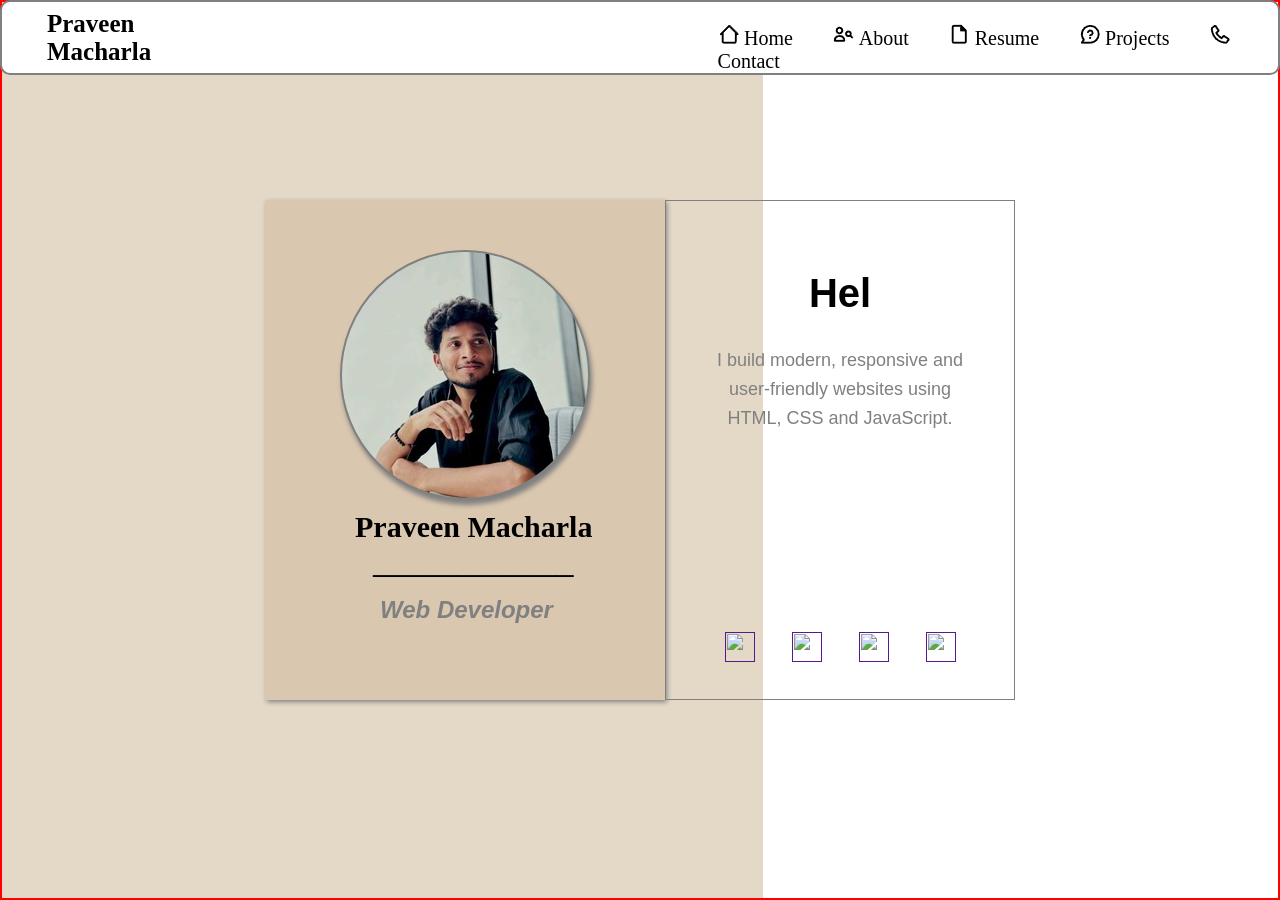
==== index.html @ b128d19b "Add files via upload" ====
<!DOCTYPE html>
<html lang="en">
<head>
    <meta charset="UTF-8">
    <meta name="viewport" content="width=device-width, initial-scale=1.0">
    <title>Praveen Macharla -Portfolio</title>
    <link rel="stylesheet" href="index.css">
</head>
<body>
    <header class="head">
        <h1 class="logo">Praveen Macharla</h1>
        <nav class="navbar">
            <img src="[data-uri]" alt="">
            <a href="index.html" class="home">Home</a>
            <img src="[data-uri]" alt="">
            <a href="about.html" class="about">About</a>
            <img src="[data-uri]" alt="">
            <a href="Resume.html" class="Resume">Resume</a>
            <img src="[data-uri]" alt="">
            <a href="projects.html" class="others">Projects</a>
            <img src="[data-uri]" alt="">
            <a href="contact.html" class="contact">Contact</a>
            <a href=""></a>
        </nav>
    </header>
    <section class="sect">
        <div id="forty">
            <div id="con">
                <!-- <img src="gibili.png" alt=""> -->
            </div>
            <div id="con1">
                <pre><h1 class="h">  Praveen Macharla</h1></pre>
                
                <pre id="pre">    ____________</pre>
                <pre>             </pre>
                <h2 id="cap"><em><pre>      Web Developer</pre></em></h2>
                
            </div>
        </div>
        <div id="sixty">
            <h1 class="h1"></h1>
            <h1 class="h1"></h1>
            <p id="desc">
            I build modern, responsive and user-friendly websites using HTML, CSS and JavaScript.
            </p>
            <div id="links1">
                <a href=""><img src="/icons/email.png" alt=""></a>
                <a href=""><img src="/icons/github (1).png" alt=""></a>
                <a href=""><img src="/icons/linkedin (1).png" alt=""></a>
                <a href=""><img src="/icons/instagram (1).png" alt=""></a>
            </div>
        </div>
    </section>
    <script src="index.js">
    </script>
</body>
</html>
---- index.css ----
*{
    margin: 0;
    padding: 0;
    box-sizing: border-box;
    text-decoration: none;
    border: none;
    outline: none;
    scroll-behavior: smooth;
    font-family: -apple-system,sans-serif;
}
.head{
    
    height: 75px;
    width: 100%;
    background-color: white;
    border: 2px solid grey;
    border-radius: 10px;
    display: flex;
    align-items: center;
    padding-left: 45px;
    gap: 500px;
    
    background-attachment:fixed;
    position: fixed;
    background-position: center;
}
.head>.logo{
    /* border: 2px solid green; */
    font-size: 25px;
    font-weight: 600;
    font-family: georgia,serif;
    color: black;
}
.navbar{
    height: 30px;
    animation-timing-function:ease-in-out;
    transition: 5s;
    /* border: 2px solid rgb(91, 87, 87); */
}

.navbar>a{
    padding-right: 35px;
    color: black;
    font-size: 20px;
    font-weight: 400;
    font-family: georgia,serif;
    
}
.navbar>a:hover{
    
    font-size: 22px;
    font-weight: 410;
    transition: 0.6s ease-in-out;
}
.navbar>a:hover{
    color: rgb(124, 97, 132);
    transition: 0.5s;
}
.sect{
    
    height: 100vh;
    border: 2px solid red;
    display: flex;
    justify-content: center;
    align-items: center;
    background-image: url(/image.png);
}
#forty{
    /* border: 1px solid grey; */
    background-color: rgb(218, 199, 175);
    height: 500px;
    width: 400px;
    box-shadow: 2px 2px 5px grey;
    padding-left: 75px;
    padding-top: 50px;
}
#forty>#con{
    border: 2px solid grey;
    box-shadow: 2px 5px 5px gray;
    background-color: rgb(238, 238, 238);
    border-radius: 50%;
    height: 250px;
    width: 250px;
    background-image: url(/mee.jpeg);
    /* padding-top: 270px; */
    /* background-image: url(/HOST/me-removebg-preview.png); */
}
#con1{
    padding-top: 10px;
    /* border: 2px solid red; */
    width: 100%;
}
.h{
    font-family: 'Times New Roman', Times, serif;
    font-size: 30px;
    font-weight: 30px;
}
#pre{
    font-size: 30px;
    font-weight: 20px;
}
.div1{
    border: 2px solid green;
    height: 400px;
    width: 500px;
}
.div2{
    border: 2px solid green;
    height: 500px;
    width: 500px;
    border-radius: 50%;
    background-image: url("/icons/mee.jpeg");
    background-repeat: no-repeat;
    padding-left: 90px;
}
#cap{
    color: grey;
}

#sixty{
    border: 1px solid grey;
    text-align: center;
    padding: 40px;
    /* background-color: beige; */
    height: 500px;
    width: 350px;
}
.h1{
    margin-top: 30px;
    font-size: 40px;
    animation-timing-function:ease-in-out;
    transition: 5s;
}
#desc{
    margin-top: 20px;
    font-size: 18px;
    color: grey;
    line-height: 1.6;
}
#links1{
    margin-top: 200px;
    display: flex;
    justify-content:space-around;
    height: 40px;
}
#links1>a>img{
    height: 30px;
    width: 30px;
}
#forty>#con:hover{
    transform: scale(1.05);
    transition: 0.6s ease-in-out;
}
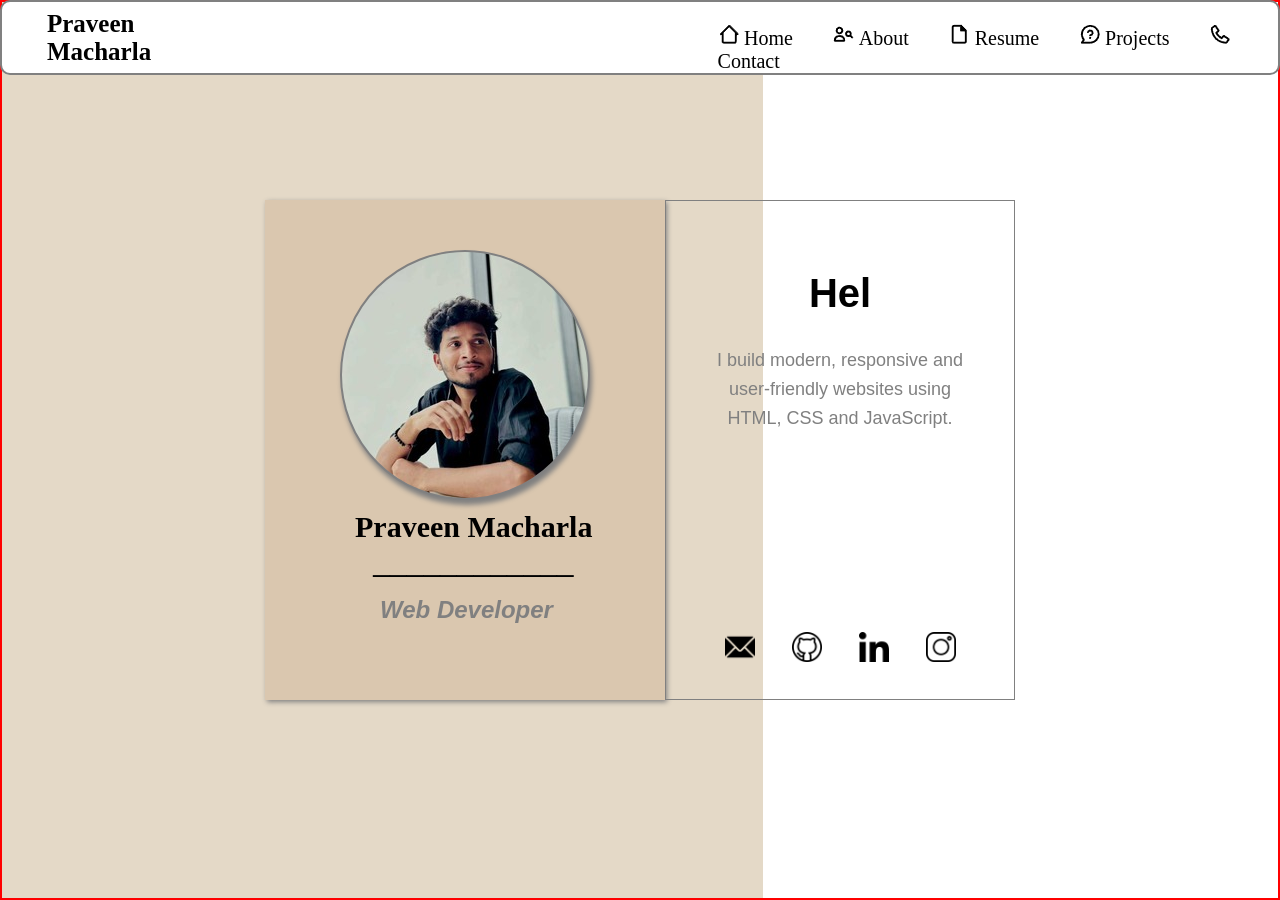
==== commit 8e0ceab5: "Update index.html" ====
--- a/index.html
+++ b/index.html
@@ -44,10 +44,10 @@
             I build modern, responsive and user-friendly websites using HTML, CSS and JavaScript.
             </p>
             <div id="links1">
-                <a href=""><img src="/icons/email.png" alt=""></a>
-                <a href=""><img src="/icons/github (1).png" alt=""></a>
-                <a href=""><img src="/icons/linkedin (1).png" alt=""></a>
-                <a href=""><img src="/icons/instagram (1).png" alt=""></a>
+                <a href=""><img src="email.png" alt=""></a>
+                <a href=""><img src="github (1).png" alt=""></a>
+                <a href=""><img src="linkedin (1).png" alt=""></a>
+                <a href=""><img src="instagram (1).png" alt=""></a>
             </div>
         </div>
     </section>
@@ -56,3 +56,4 @@
 </body>
 </html>
 
+
--- a/index.css
+++ b/index.css
@@ -63,7 +63,7 @@
     display: flex;
     justify-content: center;
     align-items: center;
-    background-image: url(/image.png);
+    background-image: url(image.png);
 }
 #forty{
     /* border: 1px solid grey; */
@@ -81,7 +81,7 @@
     border-radius: 50%;
     height: 250px;
     width: 250px;
-    background-image: url(/mee.jpeg);
+    background-image: url(mee.jpeg);
     /* padding-top: 270px; */
     /* background-image: url(/HOST/me-removebg-preview.png); */
 }
@@ -150,4 +150,9 @@
 #forty>#con:hover{
     transform: scale(1.05);
     transition: 0.6s ease-in-out;
-}+
+}
+
+
+
+
